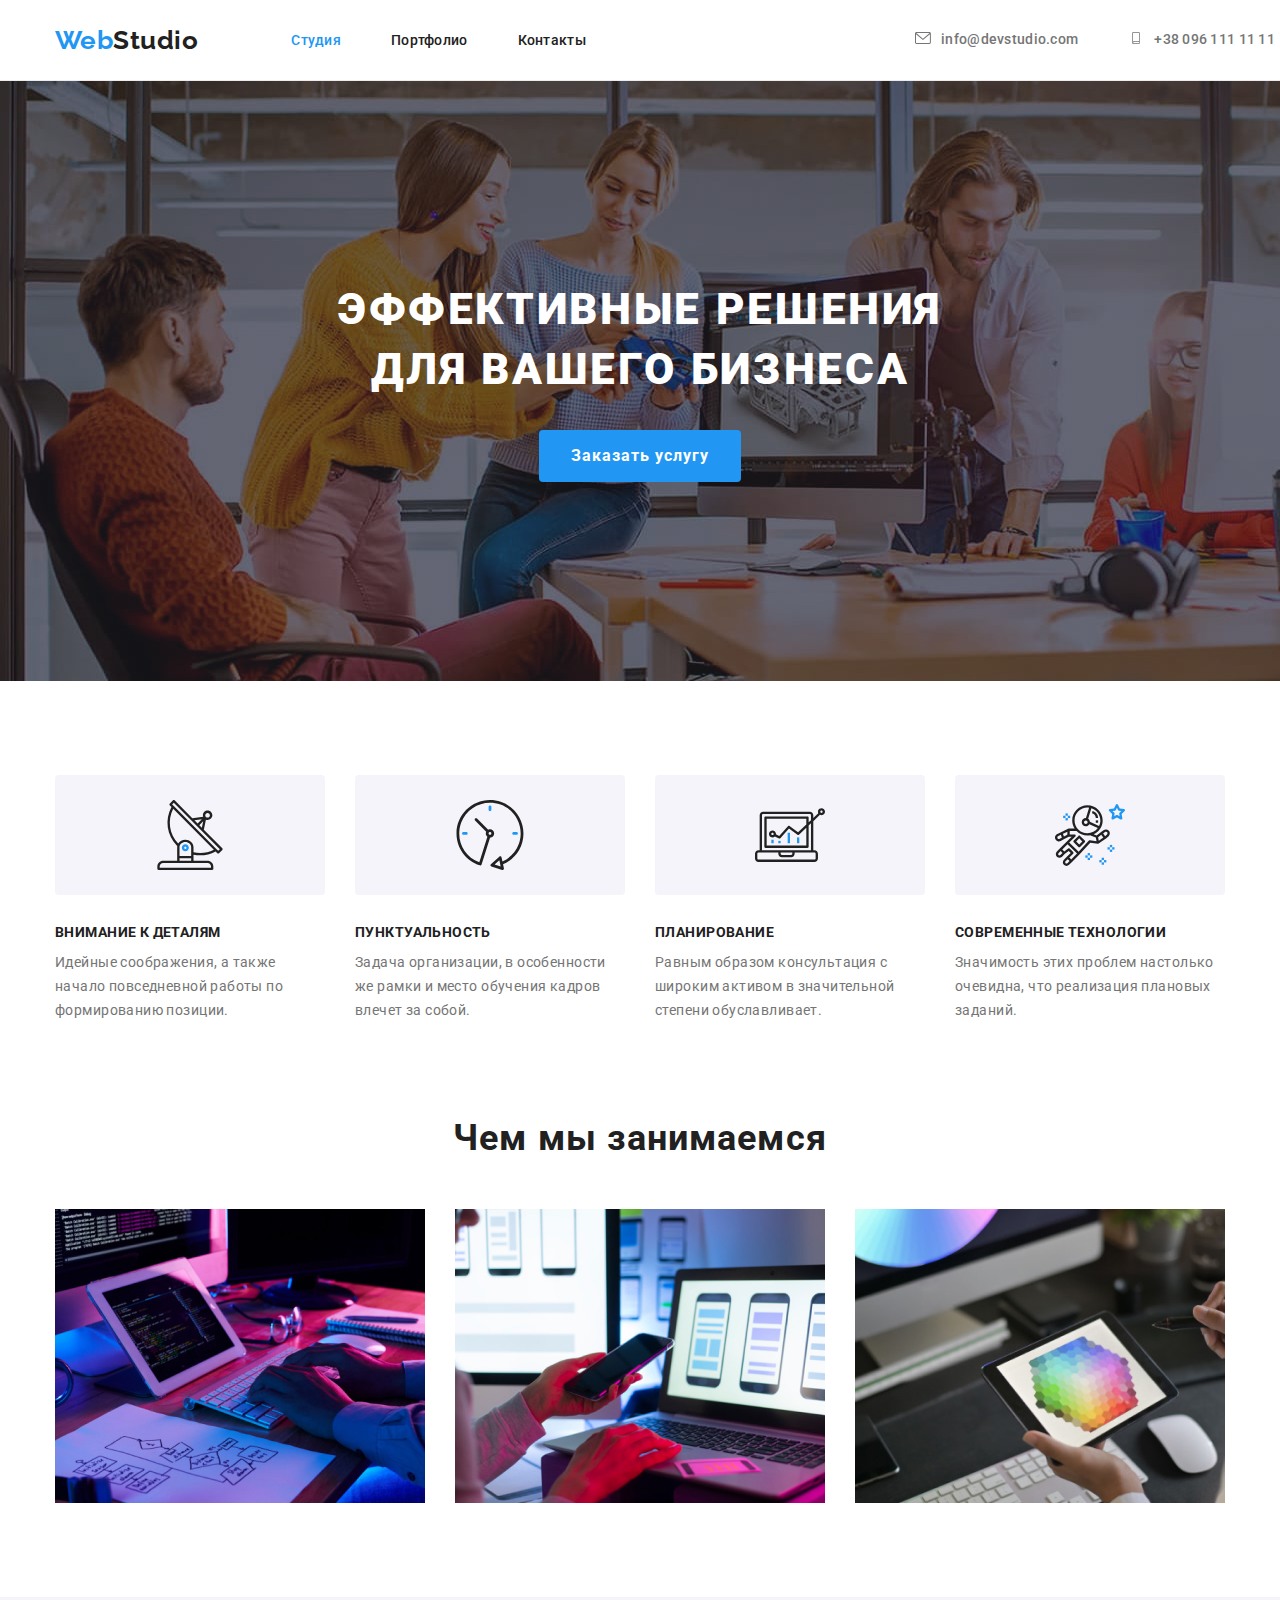
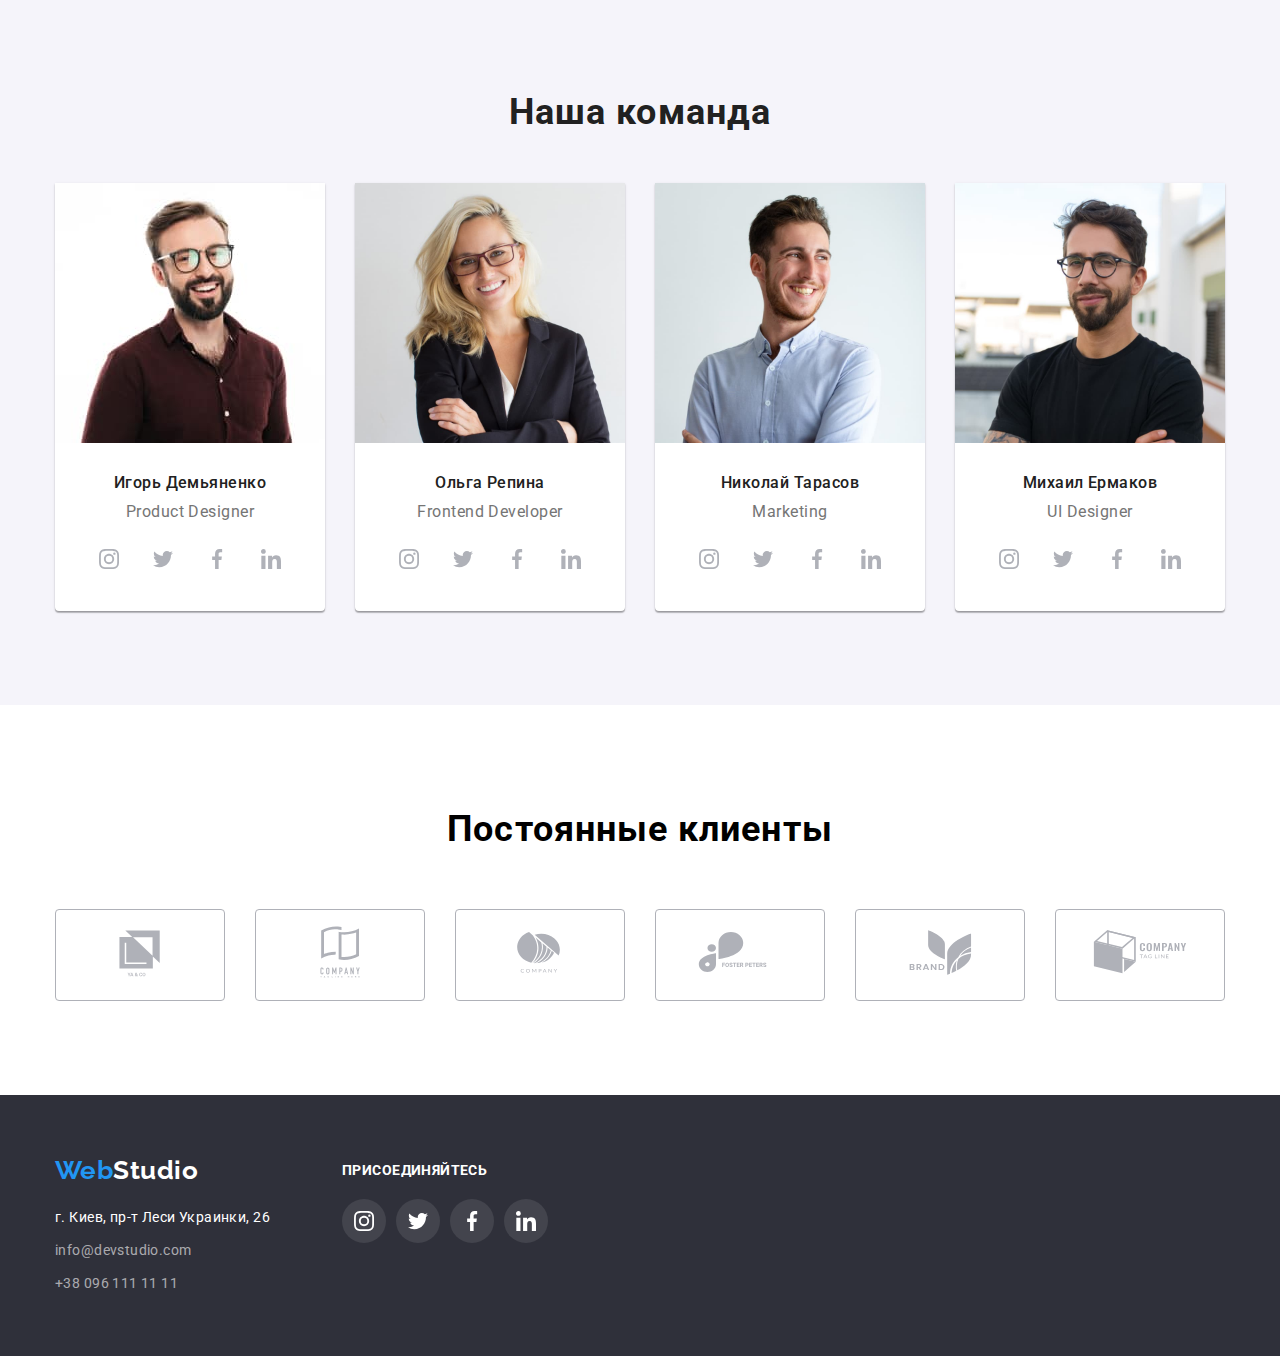
==== index.html @ d0074628 "Все тз для дз 4" ====
<!DOCTYPE html>
<html lang="en">
  <head>
    <meta charset="UTF-8" />
    <meta http-equiv="X-UA-Compatible" content="IE=edge" />
    <meta name="viewport" content="width=device-width, initial-scale=1.0" />
    <title>Document</title>
    <link
      href="https://fonts.googleapis.com/css2?family=Raleway:wght@700&family=Roboto:wght@400;500;700;900&display=swap"
      rel="stylesheet"
    />
    <link
      rel="stylesheet"
      href="https://cdnjs.cloudflare.com/ajax/libs/modern-normalize/1.1.0/modern-normalize.min.css"
    />
    <link rel="stylesheet" href="./css/styles.css" />
  </head>
  <body>
    <header class="header">
      <div class="header-container">
        <a class="header-logo link" href="./index.html"
          ><span class="header-accent">Web</span>Studio</a
        >
        <nav class="nav">
          <ul class="nav-list list">
            <li class="nav-list-item">
              <a class="nav-link link current" href="./index.html">Студия</a>
            </li>
            <li class="nav-list-item">
              <a class="nav-link link" href="./portfolio.html">Портфолио</a>
            </li>
            <li class="nav-list-item">
              <a class="nav-link link" href="">Контакты</a>
            </li>
          </ul>
        </nav>

        <ul class="header-contacts list">
          <li class="contacts-list-item">
            <a
              class="header-contacts-link link"
              href="mailto:info@devstudio.com"
              ><svg class="contacts-list-icon" width="16px" height="12px">
                <use href="./img/icons.svg#icon-envelope"></use>
              </svg>info@devstudio.com</a
            >
          </li>
          <li class="contacts-list-link">
            <a class="header-contacts-link link" href="tel:+380961111111"
              ><svg class="contacts-list-icon" width="16px" height="12px">
                <use href="./img/icons.svg#icon-smartphone"></use>
              </svg>+38 096 111 11 11</a
            >
          </li>
        </ul>
      </div>
    </header>
    <main>
      <section class="banner-bg">
        <div class="container">
          <h1 class="banner-title">Эффективные решения для вашего бизнеса</h1>

          <button class="banner-button" type="button">Заказать услугу</button>
        </div>
      </section>

      <section class="features section">
        <div class="container">
          <ul class="features-list list">
            <li class="features-list-item satellite-icon">
              <h3 class="features-title">Внимание к деталям</h3>
              <p class="features-text">
                Идейные соображения, а также начало повседневной работы по
                формированию позиции.
              </p>
            </li>
            <li class="features-list-item timer-icon">
              <h3 class="features-title">Пунктуальность</h3>
              <p class="features-text">
                Задача организации, в особенности же рамки и место обучения
                кадров влечет за собой.
              </p>
            </li>
            <li class="features-list-item computer-icon">
              <h3 class="features-title">Планирование</h3>
              <p class="features-text">
                Равным образом консультация с широким активом в значительной
                степени обуславливает.
              </p>
            </li>
            <li class="features-list-item astronaut-icon">
              <h3 class="features-title">Современные технологии</h3>
              <p class="features-text">
                Значимость этих проблем настолько очевидна, что реализация
                плановых заданий.
              </p>
            </li>
          </ul>
        </div>
      </section>

      <section class="task section">
        <div class="container">
          <h2 class="task-title">Чем мы занимаемся</h2>
          <ul class="task-list list">
            <li class="task-list-item">
              <img src="./img/img1.jpg" alt="make up in pages" width="370" />
            </li>
            <li class="task-list-item">
              <img src="./img/img2.jpg" alt="design" width="370" />
            </li>
            <li class="task-list-item">
              <img src="./img/img3.jpg" alt="testing" width="370" />
            </li>
          </ul>
        </div>
      </section>

      <section class="team section">
        <div class="container">
          <h2 class="team-title">Наша команда</h2>
          <ul class="team-list list">
            <li class="team-list-item">
              <img src="./img/igor.jpg" alt="man" width="270" />
              <div class="team-description">
                <h3 class="team-name">Игорь Демьяненко</h3>
                <p class="team-text">Product Designer</p>
                <ul class="team-social list">
                  <li class="team-item">
                    <a
                      class="team-link"
                      href=""
                      aria-label="instagram"
                      target="_blank"
                      rel="noopener noreferrer"
                    >
                      <svg class="team-icon" width="20px" height="20px">
                        <use href="./img/icons.svg#icon-instagram"></use>
                      </svg>
                    </a>
                  </li>
                  <li class="team-item">
                    <a
                      class="team-link"
                      href=""
                      aria-label="twitter"
                      target="_blank"
                      rel="noopener noreferrer"
                    >
                      <svg class="team-icon" width="20px" height="20px">
                        <use href="./img/icons.svg#icon-twitter"></use>
                      </svg>
                    </a>
                  </li>
                  <li class="team-item">
                    <a
                      class="team-link"
                      href=""
                      aria-label="facebook"
                      target="_blank"
                      rel="noopener noreferrer"
                    >
                      <svg class="team-icon" width="20px" height="20px">
                        <use href="./img/icons.svg#icon-facebook"></use>
                      </svg>
                    </a>
                  </li>
                  <li class="team-item">
                    <a
                      class="team-link"
                      href=""
                      aria-label="linkedin"
                      target="_blank"
                      rel="noopener noreferrer"
                    >
                      <svg class="team-icon" width="20px" height="20px">
                        <use href="./img/icons.svg#icon-linkedin"></use>
                      </svg>
                    </a>
                  </li>
                </ul>
              </div>
            </li>
            <li class="team-list-item">
              <img src="./img/olga.jpg" alt="woman" width="270" />
              <div class="team-description">
                <h3 class="team-name">Ольга Репина</h3>
                <p class="team-text">Frontend Developer</p>
                <ul class="team-social list">
                  <li class="team-item">
                    <a
                      class="team-link"
                      href=""
                      aria-label="instagram"
                      target="_blank"
                      rel="noopener noreferrer"
                    >
                      <svg class="team-icon" width="20px" height="20px">
                        <use href="./img/icons.svg#icon-instagram"></use>
                      </svg>
                    </a>
                  </li>
                  <li class="team-item">
                    <a
                      class="team-link"
                      href=""
                      aria-label="twitter"
                      target="_blank"
                      rel="noopener noreferrer"
                    >
                      <svg class="team-icon" width="20px" height="20px">
                        <use href="./img/icons.svg#icon-twitter"></use>
                      </svg>
                    </a>
                  </li>
                  <li class="team-item">
                    <a
                      class="team-link"
                      href=""
                      aria-label="facebook"
                      target="_blank"
                      rel="noopener noreferrer"
                    >
                      <svg class="team-icon" width="20px" height="20px">
                        <use href="./img/icons.svg#icon-facebook"></use>
                      </svg>
                    </a>
                  </li>
                  <li class="team-item">
                    <a
                      class="team-link"
                      href=""
                      aria-label="linkedin"
                      target="_blank"
                      rel="noopener noreferrer"
                    >
                      <svg class="team-icon" width="20px" height="20px">
                        <use href="./img/icons.svg#icon-linkedin"></use>
                      </svg>
                    </a>
                  </li>
                </ul>
              </div>
            </li>
            <li class="team-list-item">
              <img src="./img/nikolai.jpg" alt="man" width="270" />
              <div class="team-description">
                <h3 class="team-name">Николай Тарасов</h3>
                <p class="team-text">Marketing</p>
                <ul class="team-social list">
                  <li class="team-item">
                    <a
                      class="team-link"
                      href=""
                      aria-label="instagram"
                      target="_blank"
                      rel="noopener noreferrer"
                    >
                      <svg class="team-icon" width="20px" height="20px">
                        <use href="./img/icons.svg#icon-instagram"></use>
                      </svg>
                    </a>
                  </li>
                  <li class="team-item">
                    <a
                      class="team-link"
                      href=""
                      aria-label="twitter"
                      target="_blank"
                      rel="noopener noreferrer"
                    >
                      <svg class="team-icon" width="20px" height="20px">
                        <use href="./img/icons.svg#icon-twitter"></use>
                      </svg>
                    </a>
                  </li>
                  <li class="team-item">
                    <a
                      class="team-link"
                      href=""
                      aria-label="facebook"
                      target="_blank"
                      rel="noopener noreferrer"
                    >
                      <svg class="team-icon" width="20px" height="20px">
                        <use href="./img/icons.svg#icon-facebook"></use>
                      </svg>
                    </a>
                  </li>
                  <li class="team-item">
                    <a
                      class="team-link"
                      href=""
                      aria-label="linkedin"
                      target="_blank"
                      rel="noopener noreferrer"
                    >
                      <svg class="team-icon" width="20px" height="20px">
                        <use href="./img/icons.svg#icon-linkedin"></use>
                      </svg>
                    </a>
                  </li>
                </ul>
              </div>
            </li>
            <li class="team-list-item">
              <img src="./img/mikhail.jpg" alt="man" width="270" />
              <div class="team-description">
                <h3 class="team-name">Михаил Ермаков</h3>
                <p class="team-text">UI Designer</p>
                <ul class="team-social list">
                  <li class="team-item">
                    <a
                      class="team-link"
                      href=""
                      aria-label="instagram"
                      target="_blank"
                      rel="noopener noreferrer"
                    >
                      <svg class="team-icon" width="20px" height="20px">
                        <use href="./img/icons.svg#icon-instagram"></use>
                      </svg>
                    </a>
                  </li>
                  <li class="team-item">
                    <a
                      class="team-link"
                      href=""
                      aria-label="twitter"
                      target="_blank"
                      rel="noopener noreferrer"
                    >
                      <svg class="team-icon" width="20px" height="20px">
                        <use href="./img/icons.svg#icon-twitter"></use>
                      </svg>
                    </a>
                  </li>
                  <li class="team-item">
                    <a
                      class="team-link"
                      href=""
                      aria-label="facebook"
                      target="_blank"
                      rel="noopener noreferrer"
                    >
                      <svg class="team-icon" width="20px" height="20px">
                        <use href="./img/icons.svg#icon-facebook"></use>
                      </svg>
                    </a>
                  </li>
                  <li class="team-item">
                    <a
                      class="team-link"
                      href=""
                      aria-label="linkedin"
                      target="_blank"
                      rel="noopener noreferrer"
                    >
                      <svg class="team-icon" width="20px" height="20px">
                        <use href="./img/icons.svg#icon-linkedin"></use>
                      </svg>
                    </a>
                  </li>
                </ul>
              </div>
            </li>
          </ul>
        </div>
      </section>

      <section class="clients section">
        <div class="container">
          <h2 class="clients-title">Постоянные клиенты</h2>
          <ul class="clients-list list">
            <li class="clients-item">
              <a class="clients-link" href="">
                <svg class="clients-logo" width="105px" height="60px">
                  <use href="./img/icons.svg#icon-Logo-0"></use>
                </svg>
              </a>
            </li>
            <li class="clients-item">
              <a class="clients-link" href="">
                <svg class="clients-logo" width="105px" height="60px">
                  <use href="./img/icons.svg#icon-Logo-1"></use>
                </svg>
              </a>
            </li>
            <li class="clients-item">
              <a class="clients-link" href="">
                <svg class="clients-logo" width="105px" height="60px">
                  <use href="./img/icons.svg#icon-Logo-2"></use>
                </svg>
              </a>
            </li>
            <li class="clients-item">
              <a class="clients-link" href="">
                <svg class="clients-logo" width="105px" height="60px">
                  <use href="./img/icons.svg#icon-Logo-3"></use>
                </svg>
              </a>
            </li>
            <li class="clients-item">
              <a class="clients-link" href="">
                <svg class="clients-logo" width="105px" height="60px">
                  <use href="./img/icons.svg#icon-Logo-4"></use>
                </svg>
              </a>
            </li>
            <li class="clients-item">
              <a class="clients-link" href="">
                <svg class="clients-logo" width="105px" height="60px">
                  <use href="./img/icons.svg#icon-Logo-5"></use>
                </svg>
              </a>
            </li>
              </a>
            </li>
          </ul>
        </div>
      </section>
    </main>

    <footer class="footer-bg">
      <div class="container footer-flex">
        <div class="footer-left">
          <a class="footer-logo link" href="./index.html"
            ><span class="footer-accent">Web</span>Studio</a
          >
          <ul class="footer-list list">
            <li class="footer-list-item">
              <address class="address">г. Киев, пр-т Леси Украинки, 26</address>
            </li>
            <li class="footer-list-item">
              <a class="footer-contacts link" href="mailto:info@devstudio.com"
                >info@devstudio.com</a
              >
            </li>
            <li class="footer-list-item">
              <a class="footer-contacts link" href="tel:+380961111111"
                >+38 096 111 11 11</a
              >
            </li>
          </ul>
        </div>
        <div class="footer-right">
          <h4 class="footer-join-title">Присоединяйтесь</h4>
          <ul class="team-social-footer list">
            <li class="team-item-footer">
              <a
                href=""
                class="team-link-footer"
                aria-label="instagram"
                target="_blank"
                rel="noopener noreferrer"
              >
                <svg class="team-icon-footer" width="20px" height="20px">
                  <use href="./img/icons.svg#icon-instagram"></use>
                </svg>
              </a>
            </li>
            <li class="team-item-footer">
              <a
                href=""
                class="team-link-footer"
                aria-label="twitter"
                target="_blank"
                rel="noopener noreferrer"
              >
                <svg class="team-icon-footer" width="20px" height="20px">
                  <use href="./img/icons.svg#icon-twitter"></use>
                </svg>
              </a>
            </li>
            <li class="team-item-footer">
              <a
                href=""
                class="team-link-footer"
                aria-label="facebook"
                target="_blank"
                rel="noopener noreferrer"
              >
                <svg class="team-icon" width="20px" height="20px">
                  <use href="./img/icons.svg#icon-facebook"></use>
                </svg>
              </a>
            </li>
            <li class="team-item-footer">
              <a
                href=""
                class="team-link-footer"
                aria-label="linkedin"
                target="_blank"
                rel="noopener noreferrer"
              >
                <svg class="team-icon-footer" width="20px" height="20px">
                  <use href="./img/icons.svg#icon-linkedin"></use>
                </svg>
              </a>
            </li>
          </ul>
        </div>
      </div>
    </footer>
  </body>
</html>
---- css/styles.css ----
:root {
  --primary-text-color: #212121;
  --secondary-text-color: #757575;
  --primary-font-color: #ffffff;
  --accent-color: #2196f3;
  --filter-button-color: #f5f4fa;
  --footer-font-color: #2f303a;
}

/*------------------------GENERAL-----------------------*/

body {
  font-family: "roboto", sans-serif;
  letter-spacing: 0.03em;
  background-color: var(--primary-font-color);
}

.list {
  list-style: none;
}

.link {
  text-decoration: none;
}

.header-accent {
  color: var(--accent-color);
}
.footer-accent {
  color: var(--accent-color);
}

h1,
h2,
h3,
h4,
h5,
h6,
p {
  margin: 0;
}

ul {
  margin: 0;
  padding: 0;
}

button {
  cursor: pointer;
}

img {
  display: block;
}

/*------------------------CONTAINER-----------------------*/

.container {
  margin: 0 auto;
  width: 1200px;
  padding: 0 15px;
}

.section {
  padding-top: 94px;
  padding-bottom: 94px;
}

/*------------------------HEADER-----------------------*/

.header-container {
  display: flex;
  align-items: center;
  height: 80px;
  margin: 0 auto;
  width: 1200px;
  padding: 0 15px;
}

.header {
  border-bottom: 1px solid #ececec;
}

.header-logo {
  font-family: Raleway;
  font-weight: 700;
  font-size: 26px;
  line-height: 1.19;
  color: var(--primary-text-color);
  text-decoration: none;
  margin-right: 93px;
}

.head {
  color: var(--primary-text-color);
}

.nav-list {
  display: flex;
  align-items: center;
  margin-right: -50px;
}

.nav-list a {
  color: var(--primary-text-color);
  font-weight: 500;
  font-size: 14px;
  line-height: 1.14;
  letter-spacing: 0.02em;
  padding: 10px 0 10px 0;
  margin-left: auto;
}

.nav-list-item {
  margin-right: 50px;
}

a.current {
  color: var(--accent-color);
}

.nav-link:hover,
.nav-link:focus {
  color: var(--accent-color);
}

.header-contacts a:hover,
.header-contacts a:focus {
  color: var(--accent-color);
}

.header-contacts {
  display: flex;
  justify-content: left;
  align-items: center;
  margin-left: auto;
  margin-right: -50px;
}

.contacts-list-item {
  margin-right: 50px;
  display: flex;
  justify-content: center;
  align-items: center;
}

.header-contacts-link {
  display: block;
  font-weight: 500;
  font-size: 14px;
  line-height: 1.14;
  letter-spacing: 0.02em;
  padding: 10px 0 10px 0;

  color: var(--secondary-text-color);
}

.contacts-list-icon {
  fill: currentColor;
  margin-right: 10px;
}

.header-contacts-link:hover,
.header-contacts-link:focus {
  color: var(--accent-color);
}

/*------------------------BANER-----------------------*/
.banner-bg {
  background-color: var(--footer-font-color);
  display: flex;
  flex-direction: column;
  justify-content: center;
  align-items: center;
  padding: 200px 0;
  margin-left: auto;
  margin-right: auto;
  background-repeat: no-repeat;
  max-width: 1600px;
  height: 600px;
  background-image: linear-gradient(
      to right,
      rgba(47, 48, 58, 0.4),
      rgba(47, 48, 58, 0.4)
    ),
    url(../img/banner.jpg);
}

.banner-title {
  font-weight: 900;
  font-size: 44px;
  line-height: 1.36;

  text-align: center;
  max-width: 696px;

  letter-spacing: 0.06em;
  text-transform: uppercase;

  color: var(--primary-font-color);
  margin: 0 auto;
  margin-bottom: 30px;
}

.banner-button {
  font-family: "Roboto";
  font-weight: 700;
  font-size: 16px;
  line-height: 1.87;

  border: none;
  display: flex;
  letter-spacing: 0.06em;
  border-radius: 4px;
  padding: 11px 32px 11px 32px;

  color: var(--primary-font-color);
  background-color: var(--accent-color);
  cursor: pointer;
  margin: 0 auto;
}

/*------------------------FEATURES-----------------------*/

.features {
  padding-bottom: 0;
}

.features-title {
  font-weight: 700;
  font-size: 14px;
  line-height: 1.14;
  letter-spacing: 0.03em;
  text-transform: uppercase;

  color: var(--primary-text-color);
  margin-bottom: 10px;
}

.features-text {
  font-size: 14px;
  line-height: 1.71;

  letter-spacing: 0.03em;

  color: var(--secondary-text-color);
}

.features-list {
  display: flex;
  margin-right: -30px;
}

.features-list-item {
  display: block;
  width: 270px;
  margin-right: 30px;
}

.features-list-item::before {
  margin-bottom: 30px;
  border-radius: 4px;
  display: block;
  content: "";
  height: 120px;
  background-color: #f5f4fa;
  background-position: center;
  background-repeat: no-repeat;
}

.satellite-icon::before {
  background-image: url(../img/antenna\ 1.svg);
}

.timer-icon::before {
  background-image: url(../img/clock\ 1.svg);
}

.computer-icon::before {
  background-image: url(../img/diagram\ 1.svg);
}

.astronaut-icon::before {
  background-image: url(../img/astronaut\ 1.svg);
}

/*------------------------TASK-----------------------*/

.task-title {
  margin-bottom: 50px;
  font-weight: 700;
  font-size: 36px;
  line-height: 1.17;
  text-align: center;
  letter-spacing: 0.03em;

  color: var(--primary-text-color);
}

.task-list {
  display: flex;
  margin-right: -30px;
}

.task-list-item {
  display: block;
  margin-right: 30px;
}

/*------------------------TEAM-----------------------*/

.team {
  background-color: #f5f4fa;
}

.team-list {
  display: flex;
  margin: 0 auto;
  margin-right: -30px;
}

.team-list-item {
  display: block;
  background-color: var(--primary-font-color);

  box-shadow: 0px 1px 3px rgba(0, 0, 0, 0.12), 0px 1px 1px rgba(0, 0, 0, 0.14),
    0px 2px 1px rgba(0, 0, 0, 0.2);
  border-radius: 0px 0px 4px 4px;
  margin-right: 30px;
}

.team-title {
  margin-bottom: 50px;
  font-weight: 700;
  font-size: 36px;
  line-height: 1.17;
  text-align: center;
  letter-spacing: 0.03em;

  color: #212121;
}

.team-description {
  padding-top: 30px;
  padding-bottom: 30px;
}

.team-name {
  font-weight: 500;
  font-size: 16px;
  line-height: 1.19;

  letter-spacing: 0.03em;

  color: var(--primary-text-color);
  text-align: center;
  margin-bottom: 10px;
}

.team-text {
  margin-bottom: 16px;

  font-size: 16px;
  line-height: 1.19;

  letter-spacing: 0.03em;

  color: var(--secondary-text-color);
  text-align: center;
}

.team-social {
  margin-right: -10px;
  display: flex;
  padding-left: 32px;
  padding-right: 32px;
}

.team-item {
  margin-right: 10px;
}

.team-link {
  display: flex;
  width: 44px;
  height: 44px;
  background-color: var(--primary-font-color);
  border-radius: 50%;
  justify-content: center;
  align-items: center;
  color: #afb1b8;
}

.team-icon {
  fill: currentColor;
}

.team-link:focus,
.team-link:hover {
  background-color: var(--accent-color);
  color: var(--primary-font-color);
}

/*------------------------CLIENTS-----------------------*/

.clients-title {
  margin-bottom: 50px;

  font-weight: 700;
  font-size: 36px;
  line-height: 1.67;
  text-align: center;
  letter-spacing: 0.03em;
}

.clients-list {
  display: flex;
  margin-right: -30px;
}

.clients-item {
  margin-right: 30px;

  width: 170px;
  height: 92px;
  border: 1px solid #afb1b8;
  border-radius: 4px;

  display: flex;
  justify-content: center;
  align-items: center;
}

.clients-link {
  color: #afb1b8;
  padding: 14px 32px;
}

.clients-item:focus,
.clients-item:hover {
  border-color: var(--accent-color);
}

.clients-logo {
  fill: currentColor;
}

.clients-link:hover,
.clients-link:focus {
  color: var(--accent-color);
}

/*------------------------FOOTER-----------------------*/

.footer-bg {
  background-color: var(--footer-font-color);
  margin: 0 auto;
  padding-top: 60px;
  padding-bottom: 60px;
}

.footer-flex {
  display: flex;
}

.footer-right {
  padding-left: 72px;
  padding-top: 8px;
}

.footer-logo {
  display: block;
  font-family: "Raleway", sans-serif;
  font-weight: 700;
  font-size: 26px;
  line-height: 1.19;
  text-decoration: none;
  color: var(--primary-font-color);
}

.footer-list {
  padding-top: 20px;
}

.footer-list-item:not(:last-child) {
  margin-bottom: 9px;
}

.address {
  font-size: 14px;
  line-height: 1.71;
  font-style: normal;

  letter-spacing: 0.03em;

  color: var(--primary-font-color);
}

.footer-contacts {
  font-size: 14px;
  line-height: 1.71;

  letter-spacing: 0.03em;

  color: rgba(255, 255, 255, 0.6);
}

.footer-join-title {
  margin-bottom: 20px;
  font-weight: bold;
  font-size: 14px;
  line-height: 1.14;
  letter-spacing: 0.03em;
  text-transform: uppercase;
  color: var(--primary-font-color);
}

.team-social-footer {
  display: flex;
  margin-right: -10px;
}

.team-item-footer {
  margin-right: 10px;
}

.team-link-footer {
  height: 44px;
  width: 44px;
  background-color: #43444d;
  display: flex;
  border-radius: 50%;
  justify-content: center;
  align-items: center;
  color: var(--primary-font-color);
}

.team-link-footer:hover,
.team-link-footer:focus {
  background-color: var(--accent-color);
  color: var(--primary-font-color);
}

.team-icon-footer {
  fill: currentColor;
}

/*------------------------PORTFOLIO.HTML-----------------------*/
/*------------------------FILTER-----------------------*/

.main-hidden-title {
  position: absolute;
  width: 1px;
  height: 1px;
  margin: -1px;
  padding: 0;
  overflow: hidden;
  border: 0;
  clip: rect(0 0 0 0);
}

.main-filter {
  display: block;
}

.main-list-filter {
  display: flex;
  padding-bottom: 50px;
  justify-content: center;
}

.main-list-item {
  margin-right: 8px;
}

.main-button {
  font-weight: 500;
  font-size: 16px;
  line-height: 1.62;

  text-align: center;
  letter-spacing: 0.03em;

  color: var(--primary-text-color);
  background-color: var(--filter-button-color);
  border-radius: 4px;
  border: none;
  padding: 6px 22px;
}

.main-button:focus,
.main-button:hover {
  color: var(--filter-button-color);
  background-color: var(--accent-color);
}

.main-list {
  flex-wrap: wrap;
  display: flex;
  margin-right: -30px;
  margin-bottom: -30px;
}

.main-link-item {
  margin-right: 30px;
  margin-bottom: 30px;
}

.main-link-item:focus,
.main-link-item:hover {
  box-shadow: 0px 1px 1px rgba(0, 0, 0, 0.12), 0px 4px 4px rgba(0, 0, 0, 0.06),
    1px 4px 6px rgba(0, 0, 0, 0.16);
}

.list-item-desc {
  padding: 20px 24px;
  border: 1px solid #eeeeee;
}

.main-list .item-title {
  font-weight: 700;
  font-size: 18px;
  line-height: 2;

  letter-spacing: 0.06em;

  color: var(--primary-text-color);
  padding-bottom: 4px;
}

.item-text {
  font-size: 16px;
  line-height: 1.87;

  letter-spacing: 0.03em;

  color: var(--secondary-text-color);
}
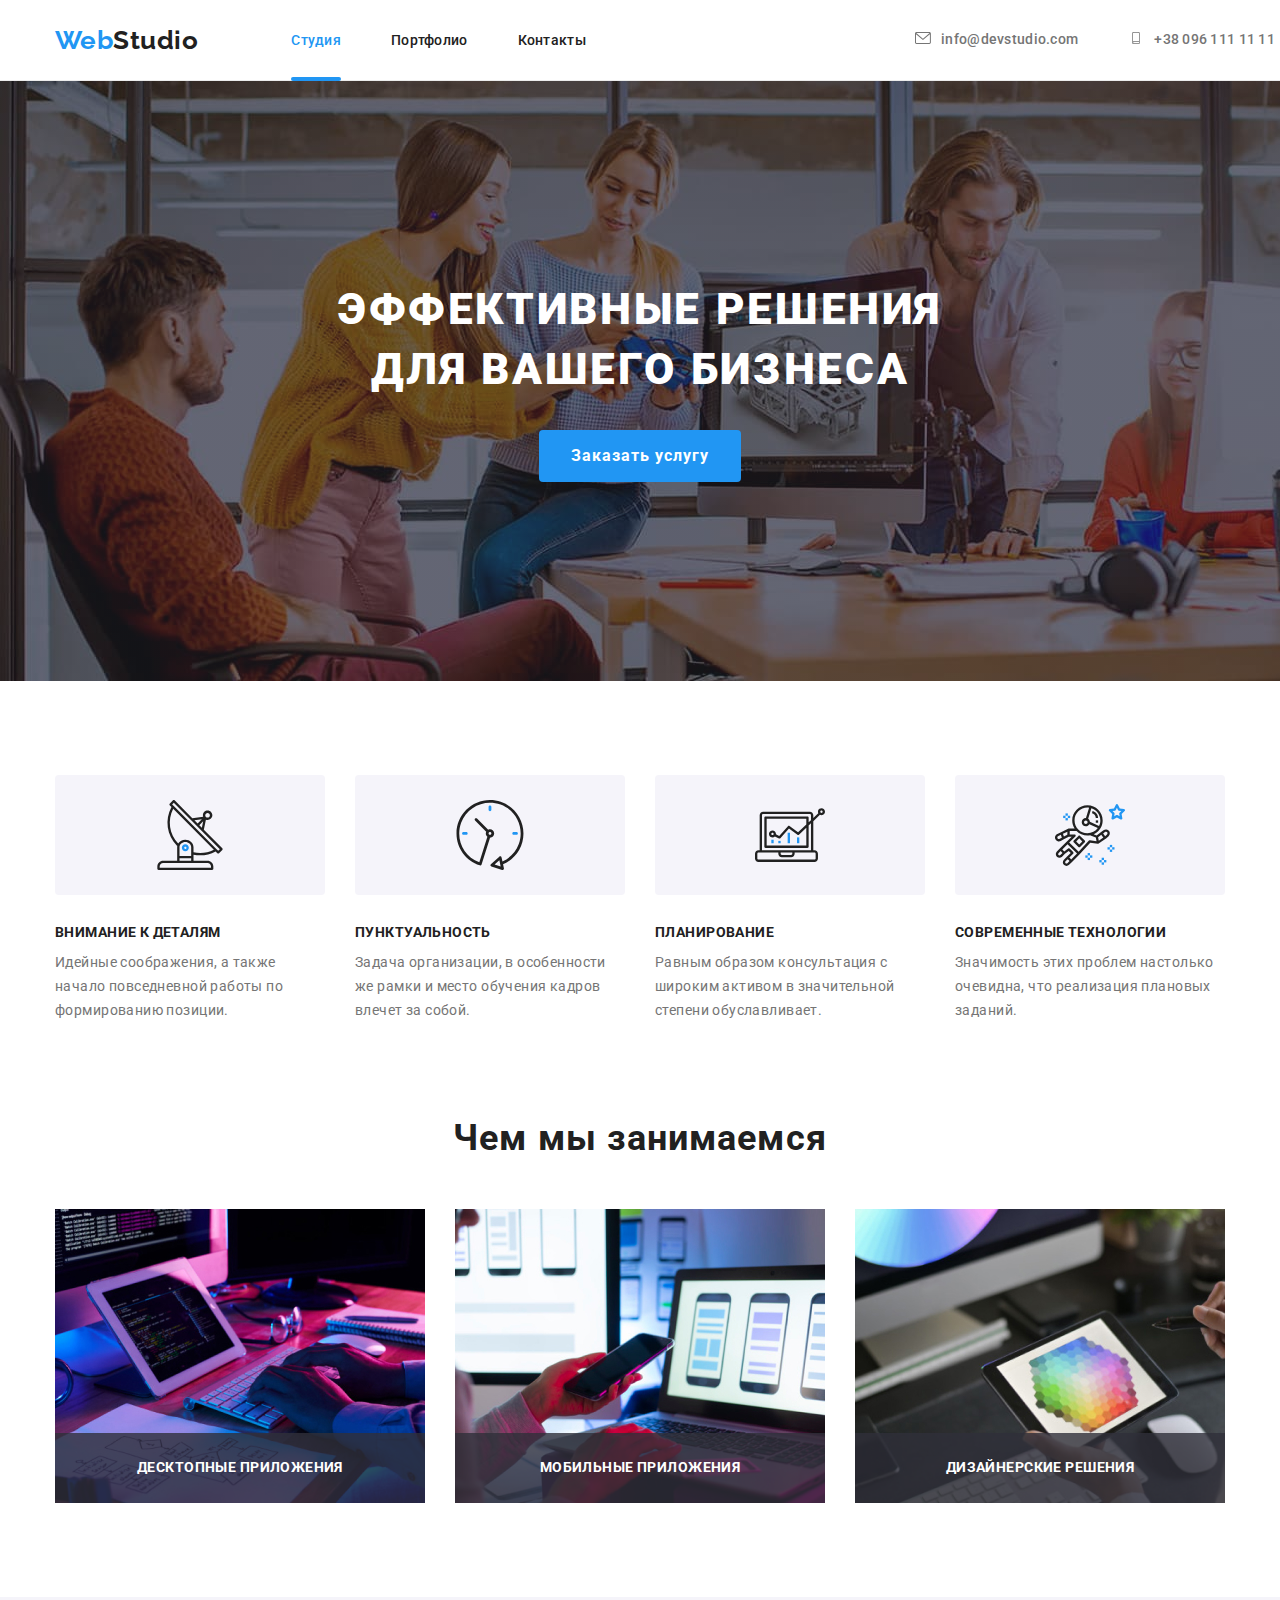
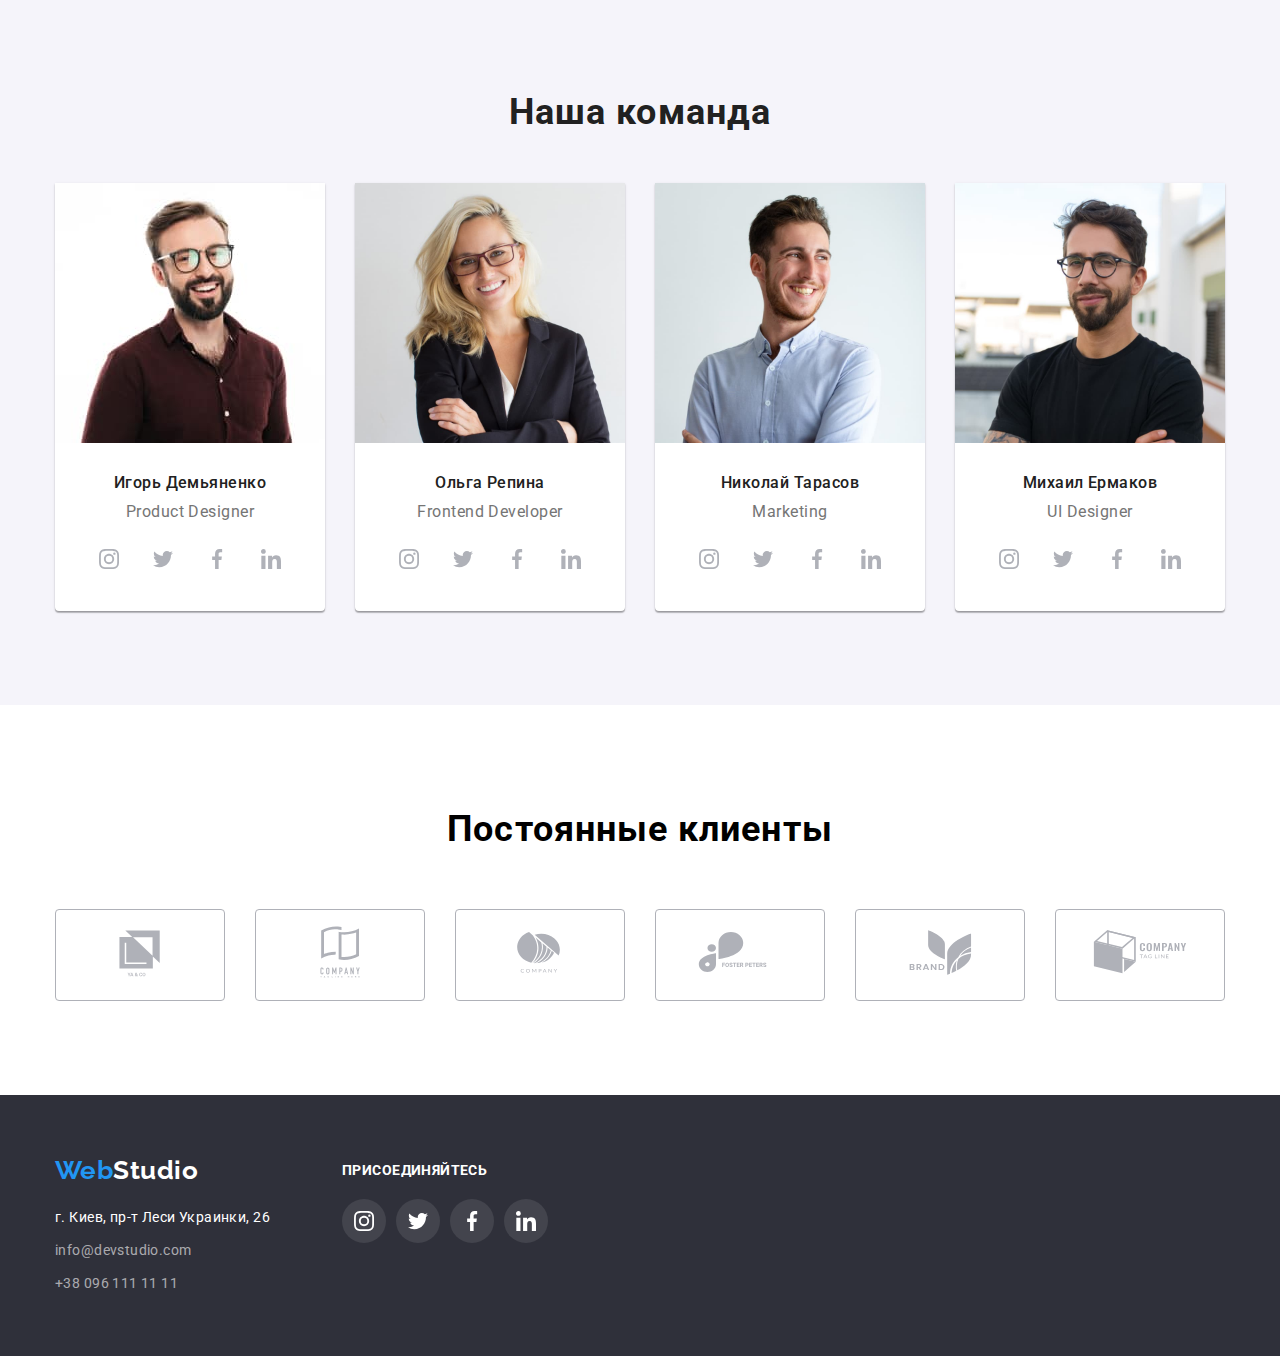
==== commit 46781735: "дз5 не в тот репозиторий" ====
--- a/index.html
+++ b/index.html
@@ -105,12 +105,15 @@
           <ul class="task-list list">
             <li class="task-list-item">
               <img src="./img/img1.jpg" alt="make up in pages" width="370" />
+              <p class="task-list-overlay">Десктопные приложения</p>
             </li>
             <li class="task-list-item">
               <img src="./img/img2.jpg" alt="design" width="370" />
+              <p class="task-list-overlay">Мобильные приложения</p>
             </li>
             <li class="task-list-item">
               <img src="./img/img3.jpg" alt="testing" width="370" />
+              <p class="task-list-overlay">Дизайнерские решения</p>
             </li>
           </ul>
         </div>
@@ -502,5 +505,10 @@
         </div>
       </div>
     </footer>
+
+    <div class="banner-backdrop is-hidden">
+      <div class="banner-modal"></div>
+    </div>
+    
   </body>
 </html>
--- a/css/styles.css
+++ b/css/styles.css
@@ -113,10 +113,22 @@
 
 .nav-list-item {
   margin-right: 50px;
+  position: relative;
 }
 
 a.current {
   color: var(--accent-color);
+}
+
+a.current::after {
+  margin-top: 28px;
+  position: absolute;
+  content: "";
+  display: block;
+  width: 100%;
+  height: 4px;
+  background-color: var(--accent-color);
+  border-radius: 2px;
 }
 
 .nav-link:hover,
@@ -220,6 +232,31 @@
   margin: 0 auto;
 }
 
+.banner-backdrop {
+  position: fixed;
+  top: 0;
+  left: 0;
+  width: 100%;
+  height: 100%;
+  background: rgba(0, 0, 0, 0.2);
+}
+
+.banner-backdrop.is-hidden{
+  opacity: 0;
+  pointer-events: none;
+}
+
+.banner-modal{
+  position: absolute;
+  top: 50%;
+  left: 50%;
+  transform: translate(-50%,-50%);
+
+  min-width: 528px;
+  min-height: 581px;
+  background-color: #ffffff;
+}
+
 /*------------------------FEATURES-----------------------*/
 
 .features {
@@ -303,8 +340,28 @@
 }
 
 .task-list-item {
+  position: relative;
   display: block;
   margin-right: 30px;
+}
+
+.task-list-overlay {
+  padding: 27px 0;
+  position: absolute;
+  bottom: 0;
+  left: 0;
+  width: 100%;
+  height: 70px;
+  background-color: rgba(47, 48, 58, 0.8);
+
+  font-weight: 700;
+  font-size: 14px;
+  line-height: 1.14;
+  text-align: center;
+  letter-spacing: 0.03em;
+  text-transform: uppercase;
+
+  color: #ffffff;
 }
 
 /*------------------------TEAM-----------------------*/
@@ -464,7 +521,7 @@
 }
 
 .footer-right {
-  padding-left: 72px;
+  margin-left: 72px;
   padding-top: 8px;
 }
 
@@ -604,6 +661,8 @@
 .main-link-item {
   margin-right: 30px;
   margin-bottom: 30px;
+  width: 370px;
+  position: relative;
 }
 
 .main-link-item:focus,
@@ -612,6 +671,33 @@
     1px 4px 6px rgba(0, 0, 0, 0.16);
 }
 
+.main-list-overlay {
+  display: flex;
+  position: absolute;
+  top: 0;
+  left: 0;
+  width: 100%;
+  height: 294px;
+  opacity: 0;
+  transition: 250ms ease;
+}
+
+.main-list-overlay-text {
+  padding: 63px 24px;
+  align-self: center;
+  font-size: 18px;
+  line-height: 1.56;
+
+  letter-spacing: 0.03em;
+
+  color: var(--primary-font-color);
+}
+
+.main-list-link:hover .main-list-overlay {
+  opacity: 1;
+  background-color: var(--accent-color);
+}
+
 .list-item-desc {
   padding: 20px 24px;
   border: 1px solid #eeeeee;
